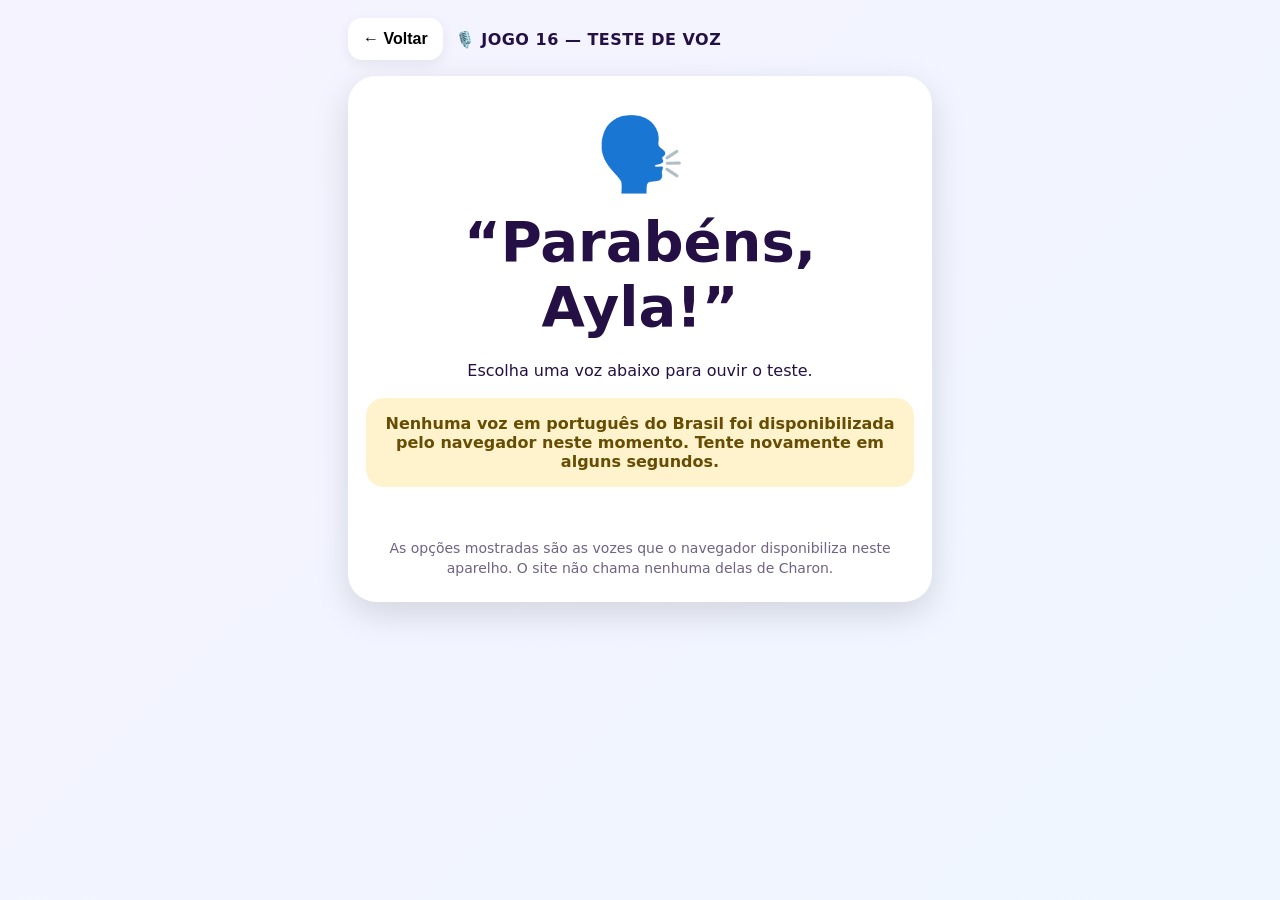
==== jogo16-voz.html @ e8aa22fb "Adiciona Jogo 16 para teste de vozes" ====
<!doctype html>
<html lang="pt-BR">
<head>
<meta charset="UTF-8"><meta name="viewport" content="width=device-width,initial-scale=1">
<meta name="theme-color" content="#7c3aed"><title>Jogo 16 — Teste de Voz</title>
<style>
*{box-sizing:border-box}body{margin:0;font-family:system-ui,-apple-system,BlinkMacSystemFont,"Segoe UI",sans-serif;background:linear-gradient(135deg,#f5f3ff,#eff6ff);color:#241044;min-height:100vh}.wrap{max-width:620px;margin:auto;padding:18px}.top{display:flex;align-items:center;gap:12px;margin-bottom:16px}.back{border:0;border-radius:14px;padding:12px 15px;background:#fff;font-size:16px;font-weight:800;box-shadow:0 4px 14px #0001}.card{background:#fff;border-radius:28px;padding:24px 18px;box-shadow:0 12px 35px #0002;text-align:center}.badge{font-weight:900;letter-spacing:.5px}.emoji{font-size:72px;margin:12px 0}.phrase{font-size:clamp(2rem,9vw,3.5rem);font-weight:900;margin:10px 0 22px}.voices{display:grid;gap:12px;margin-top:18px}.voice{width:100%;border:0;border-radius:20px;padding:17px;background:#f3f4f6;font-size:18px;font-weight:850;text-align:left;cursor:pointer}.voice small{display:block;font-weight:500;opacity:.7;margin-top:4px}.voice:active{transform:scale(.98)}.status{min-height:24px;margin-top:14px;font-weight:700}.hint{font-size:14px;opacity:.65;margin-top:14px;line-height:1.4}.empty{padding:16px;border-radius:18px;background:#fff3cd;color:#664d03;font-weight:700}
</style></head>
<body><main class="wrap"><div class="top"><button class="back" id="back">← Voltar</button><div class="badge">🎙️ JOGO 16 — TESTE DE VOZ</div></div><section class="card"><div class="emoji">🗣️</div><div class="phrase">“Parabéns, Ayla!”</div><p>Escolha uma voz abaixo para ouvir o teste.</p><div id="voices" class="voices"></div><div id="status" class="status"></div><div class="hint">As opções mostradas são as vozes que o navegador disponibiliza neste aparelho. O site não chama nenhuma delas de Charon.</div></section></main>
<script>
const synth=window.speechSynthesis;const box=document.getElementById('voices');const status=document.getElementById('status');
function getVoices(){return synth?synth.getVoices().filter(v=>/^pt-BR$/i.test(v.lang)||/^pt_BR$/i.test(v.lang)||/^pt-BR/i.test(v.lang)):[]}
function score(v){const n=v.name.toLowerCase();let s=0;if(/pt.?br|brazil|brasil/.test(n))s+=20;if(/male|mascul|homem|man|male/.test(n))s+=30;if(/google|microsoft|natural|neural|enhanced|premium/.test(n))s+=10;return s}
function render(){const all=getVoices().sort((a,b)=>score(b)-score(a));const chosen=[];for(const v of all){if(!chosen.some(x=>x.name===v.name))chosen.push(v);if(chosen.length>=4)break}box.innerHTML='';if(!chosen.length){box.innerHTML='<div class="empty">Nenhuma voz em português do Brasil foi disponibilizada pelo navegador neste momento. Tente novamente em alguns segundos.</div>';return}chosen.forEach((v,i)=>{const b=document.createElement('button');b.className='voice';b.innerHTML=`🔊 Voz ${i+1}<small>${v.name} — ${v.lang}</small>`;b.onclick=()=>speak(v,b);box.appendChild(b)})}
function speak(v,b){synth.cancel();status.textContent='';const u=new SpeechSynthesisUtterance('Parabéns, Ayla!');u.voice=v;u.lang=v.lang;u.rate=.84;u.pitch=1.05;u.onstart=()=>{status.textContent='🔊 Reproduzindo...';b.disabled=true};u.onend=()=>{status.textContent='Pronto. Toque em outra voz para comparar.';b.disabled=false};u.onerror=()=>{status.textContent='Não foi possível reproduzir esta voz neste aparelho.';b.disabled=false};synth.speak(u)}
document.getElementById('back').onclick=()=>history.length>1?history.back():location.href='index.html';render();if('onvoiceschanged' in synth)synth.onvoiceschanged=render;setTimeout(render,500);setTimeout(render,1500);
</script></body></html>
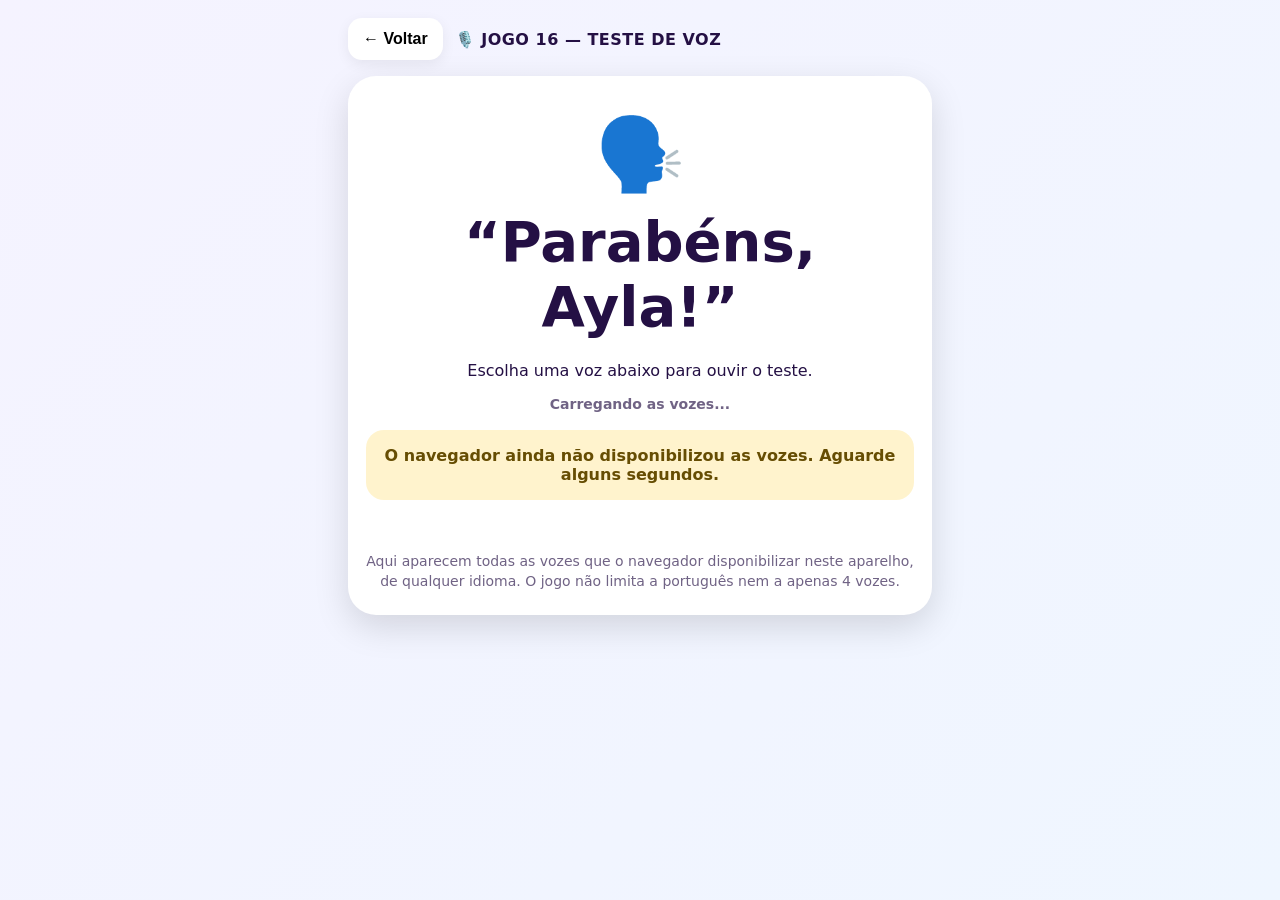
==== commit 4d287082: "Jogo 16: mostrar todas as vozes disponíveis pelo aparelho" ====
--- a/jogo16-voz.html
+++ b/jogo16-voz.html
@@ -4,14 +4,14 @@
 <meta charset="UTF-8"><meta name="viewport" content="width=device-width,initial-scale=1">
 <meta name="theme-color" content="#7c3aed"><title>Jogo 16 — Teste de Voz</title>
 <style>
-*{box-sizing:border-box}body{margin:0;font-family:system-ui,-apple-system,BlinkMacSystemFont,"Segoe UI",sans-serif;background:linear-gradient(135deg,#f5f3ff,#eff6ff);color:#241044;min-height:100vh}.wrap{max-width:620px;margin:auto;padding:18px}.top{display:flex;align-items:center;gap:12px;margin-bottom:16px}.back{border:0;border-radius:14px;padding:12px 15px;background:#fff;font-size:16px;font-weight:800;box-shadow:0 4px 14px #0001}.card{background:#fff;border-radius:28px;padding:24px 18px;box-shadow:0 12px 35px #0002;text-align:center}.badge{font-weight:900;letter-spacing:.5px}.emoji{font-size:72px;margin:12px 0}.phrase{font-size:clamp(2rem,9vw,3.5rem);font-weight:900;margin:10px 0 22px}.voices{display:grid;gap:12px;margin-top:18px}.voice{width:100%;border:0;border-radius:20px;padding:17px;background:#f3f4f6;font-size:18px;font-weight:850;text-align:left;cursor:pointer}.voice small{display:block;font-weight:500;opacity:.7;margin-top:4px}.voice:active{transform:scale(.98)}.status{min-height:24px;margin-top:14px;font-weight:700}.hint{font-size:14px;opacity:.65;margin-top:14px;line-height:1.4}.empty{padding:16px;border-radius:18px;background:#fff3cd;color:#664d03;font-weight:700}
+*{box-sizing:border-box}body{margin:0;font-family:system-ui,-apple-system,BlinkMacSystemFont,"Segoe UI",sans-serif;background:linear-gradient(135deg,#f5f3ff,#eff6ff);color:#241044;min-height:100vh}.wrap{max-width:620px;margin:auto;padding:18px}.top{display:flex;align-items:center;gap:12px;margin-bottom:16px}.back{border:0;border-radius:14px;padding:12px 15px;background:#fff;font-size:16px;font-weight:800;box-shadow:0 4px 14px #0001}.card{background:#fff;border-radius:28px;padding:24px 18px;box-shadow:0 12px 35px #0002;text-align:center}.badge{font-weight:900;letter-spacing:.5px}.emoji{font-size:72px;margin:12px 0}.phrase{font-size:clamp(2rem,9vw,3.5rem);font-weight:900;margin:10px 0 22px}.count{font-size:14px;font-weight:800;opacity:.65}.voices{display:grid;gap:12px;margin-top:18px}.voice{width:100%;border:0;border-radius:20px;padding:17px;background:#f3f4f6;font-size:18px;font-weight:850;text-align:left;cursor:pointer}.voice small{display:block;font-weight:500;opacity:.7;margin-top:4px;word-break:break-word}.voice:active{transform:scale(.98)}.voice:disabled{opacity:.65}.status{min-height:24px;margin-top:14px;font-weight:700}.hint{font-size:14px;opacity:.65;margin-top:14px;line-height:1.4}.empty{padding:16px;border-radius:18px;background:#fff3cd;color:#664d03;font-weight:700}
 </style></head>
-<body><main class="wrap"><div class="top"><button class="back" id="back">← Voltar</button><div class="badge">🎙️ JOGO 16 — TESTE DE VOZ</div></div><section class="card"><div class="emoji">🗣️</div><div class="phrase">“Parabéns, Ayla!”</div><p>Escolha uma voz abaixo para ouvir o teste.</p><div id="voices" class="voices"></div><div id="status" class="status"></div><div class="hint">As opções mostradas são as vozes que o navegador disponibiliza neste aparelho. O site não chama nenhuma delas de Charon.</div></section></main>
+<body><main class="wrap"><div class="top"><button class="back" id="back">← Voltar</button><div class="badge">🎙️ JOGO 16 — TESTE DE VOZ</div></div><section class="card"><div class="emoji">🗣️</div><div class="phrase">“Parabéns, Ayla!”</div><p>Escolha uma voz abaixo para ouvir o teste.</p><div id="count" class="count"></div><div id="voices" class="voices"></div><div id="status" class="status"></div><div class="hint">Aqui aparecem todas as vozes que o navegador disponibilizar neste aparelho, de qualquer idioma. O jogo não limita a português nem a apenas 4 vozes.</div></section></main>
 <script>
-const synth=window.speechSynthesis;const box=document.getElementById('voices');const status=document.getElementById('status');
-function getVoices(){return synth?synth.getVoices().filter(v=>/^pt-BR$/i.test(v.lang)||/^pt_BR$/i.test(v.lang)||/^pt-BR/i.test(v.lang)):[]}
-function score(v){const n=v.name.toLowerCase();let s=0;if(/pt.?br|brazil|brasil/.test(n))s+=20;if(/male|mascul|homem|man|male/.test(n))s+=30;if(/google|microsoft|natural|neural|enhanced|premium/.test(n))s+=10;return s}
-function render(){const all=getVoices().sort((a,b)=>score(b)-score(a));const chosen=[];for(const v of all){if(!chosen.some(x=>x.name===v.name))chosen.push(v);if(chosen.length>=4)break}box.innerHTML='';if(!chosen.length){box.innerHTML='<div class="empty">Nenhuma voz em português do Brasil foi disponibilizada pelo navegador neste momento. Tente novamente em alguns segundos.</div>';return}chosen.forEach((v,i)=>{const b=document.createElement('button');b.className='voice';b.innerHTML=`🔊 Voz ${i+1}<small>${v.name} — ${v.lang}</small>`;b.onclick=()=>speak(v,b);box.appendChild(b)})}
+const synth=window.speechSynthesis;const box=document.getElementById('voices');const status=document.getElementById('status');const count=document.getElementById('count');
+function getVoices(){return synth?synth.getVoices():[]}
+function render(){const all=getVoices().slice().sort((a,b)=>a.name.localeCompare(b.name,undefined,{sensitivity:'base'}));box.innerHTML='';count.textContent=all.length?`${all.length} voz(es) disponibilizada(s) pelo aparelho`:'Carregando as vozes...';if(!all.length){box.innerHTML='<div class="empty">O navegador ainda não disponibilizou as vozes. Aguarde alguns segundos.</div>';return}all.forEach((v,i)=>{const b=document.createElement('button');b.className='voice';b.innerHTML=`🔊 ${i+1}. ${escapeHtml(v.name)}${v.default?' ⭐':''}<small>${escapeHtml(v.lang)}${v.localService?' — voz local':' — voz remota'}</small>`;b.onclick=()=>speak(v,b) ;box.appendChild(b)})}
+function escapeHtml(s){return String(s).replace(/[&<>'"]/g,c=>({'&':'&amp;','<':'&lt;','>':'&gt;',"'":'&#39;','"':'&quot;'}[c]))}
 function speak(v,b){synth.cancel();status.textContent='';const u=new SpeechSynthesisUtterance('Parabéns, Ayla!');u.voice=v;u.lang=v.lang;u.rate=.84;u.pitch=1.05;u.onstart=()=>{status.textContent='🔊 Reproduzindo...';b.disabled=true};u.onend=()=>{status.textContent='Pronto. Toque em outra voz para comparar.';b.disabled=false};u.onerror=()=>{status.textContent='Não foi possível reproduzir esta voz neste aparelho.';b.disabled=false};synth.speak(u)}
-document.getElementById('back').onclick=()=>history.length>1?history.back():location.href='index.html';render();if('onvoiceschanged' in synth)synth.onvoiceschanged=render;setTimeout(render,500);setTimeout(render,1500);
+document.getElementById('back').onclick=()=>history.length>1?history.back():location.href='index.html';render();if(synth&&'onvoiceschanged' in synth)synth.onvoiceschanged=render;setTimeout(render,500);setTimeout(render,1500);setTimeout(render,3000);
 </script></body></html>
